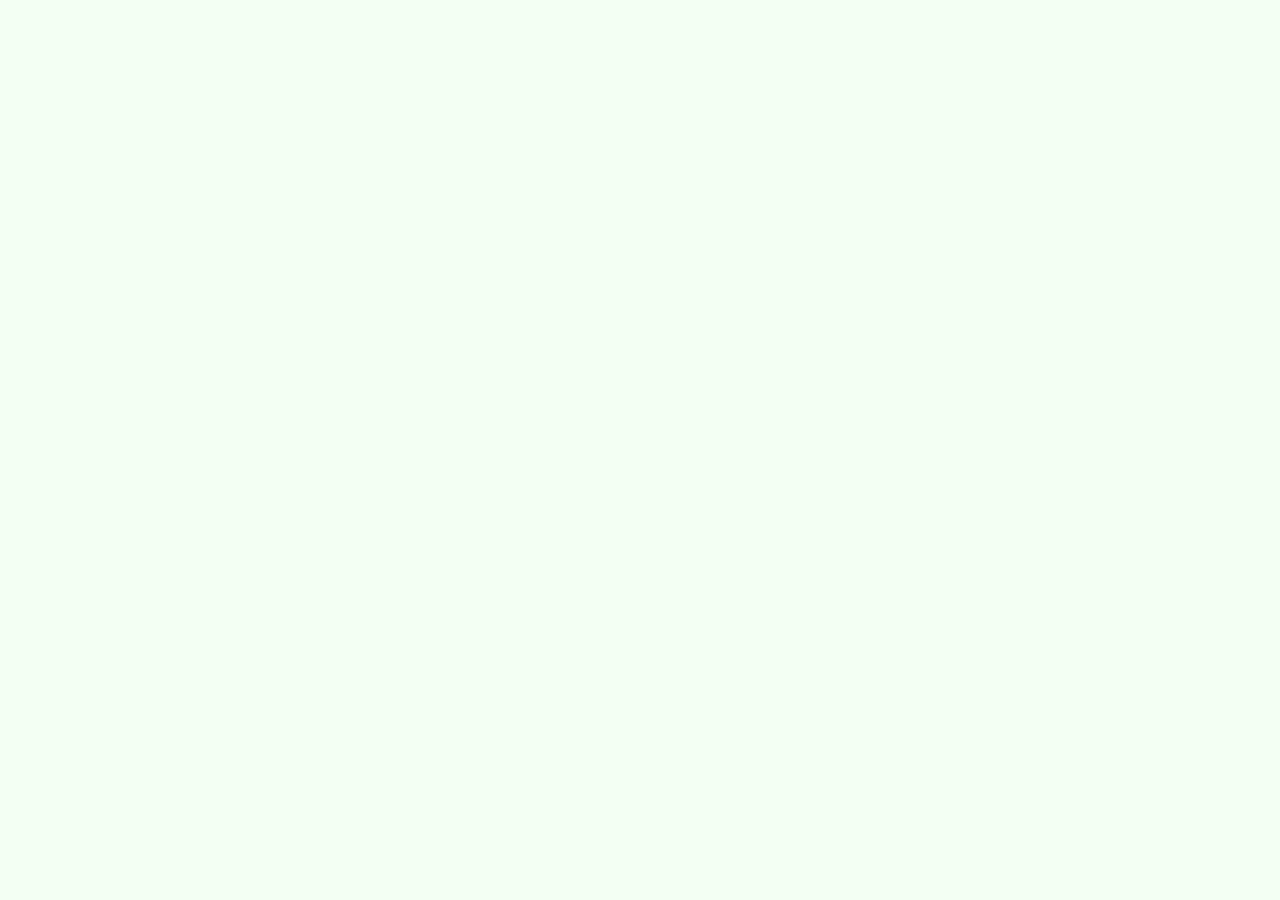
==== lab-b/index.html @ d6c88c3f "folder lab b" ====
<!doctype html>
<html lang="en">
<head>
    <meta charset="UTF-8">
    <meta name="viewport" content="width=device-width, initial-scale=1">
    <title>Imie Nazwisko (00000) - PTW LAB B</title>

    <link rel="stylesheet" href="styles.css" type="text/css">
    <script src="scripts.js" defer></script>
</head>
<body>

</body>
</html>
---- lab-b/styles.css ----
body {
  background-color: #f3fff3;
}
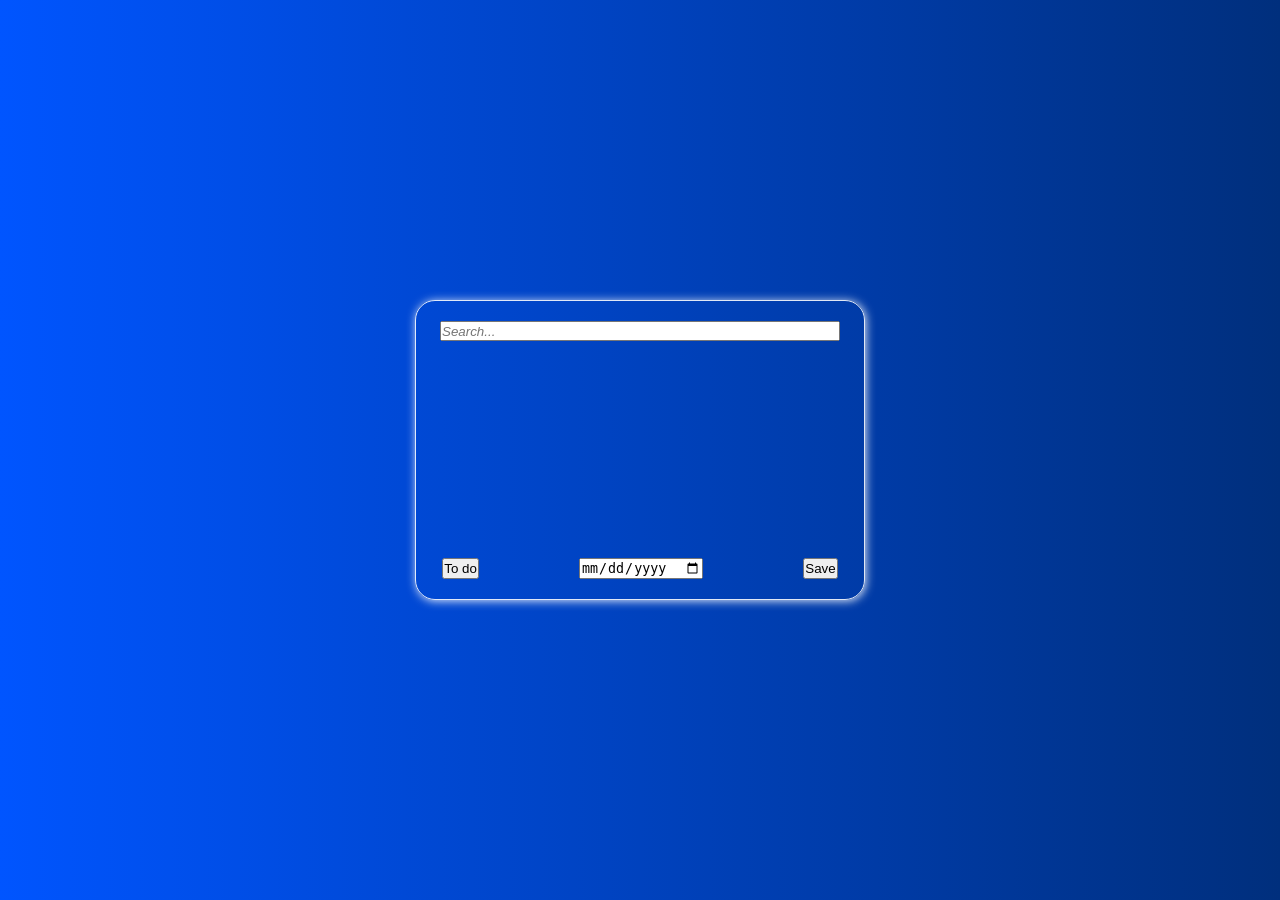
==== commit 9ac76da2: "szkielet i css" ====
--- a/lab-b/index.html
+++ b/lab-b/index.html
@@ -3,12 +3,24 @@
 <head>
     <meta charset="UTF-8">
     <meta name="viewport" content="width=device-width, initial-scale=1">
-    <title>Imie Nazwisko (00000) - PTW LAB B</title>
+    <title>Wiktor Poleszczuk 57831 - PTW LAB B</title>
 
     <link rel="stylesheet" href="styles.css" type="text/css">
     <script src="scripts.js" defer></script>
 </head>
 <body>
 
+<div id="container">
+    <input type="text" id="searchbar" placeholder="Search...">
+    <div id="results">
+
+    </div>
+    <div id="buttons">
+        <input type="button" value="To do" id="toDoButton">
+        <input type="date" id="datePicker">
+        <input type="button" value="Save" id="saveButton">
+    </div>
+</div>
+
 </body>
 </html>
--- a/lab-b/styles.css
+++ b/lab-b/styles.css
@@ -1,3 +1,40 @@
+* {
+  margin: 0 auto;
+  padding: 0;
+  box-sizing: border-box;
+}
+
 body {
-  background-color: #f3fff3;
+  background: linear-gradient(to right, #0055ff, #002f7d);
+  background-size: cover;
+  display: flex;
+  allign-items: center;
+  justify-content: center;
+  height: 100vh;
 }
+
+#container {
+  display: flex;
+  flex-direction: column;
+  align-items: center;
+  justify-content: space-between;
+  border: 1px solid rgba(255, 255, 255, 0.88);
+  padding: 20px;
+  border-radius: 20px;
+  width: 450px;
+  height: 300px;
+  box-shadow: 1px 1px 10px rgba(255, 255, 255, 0.88);
+  margin: auto;
+}
+
+#searchbar {
+  width: 400px;
+  height: 20px;
+  font-weight: lighter;
+  font-style: italic;
+}
+
+#buttons {
+  display: flex;
+  gap: 100px;
+}
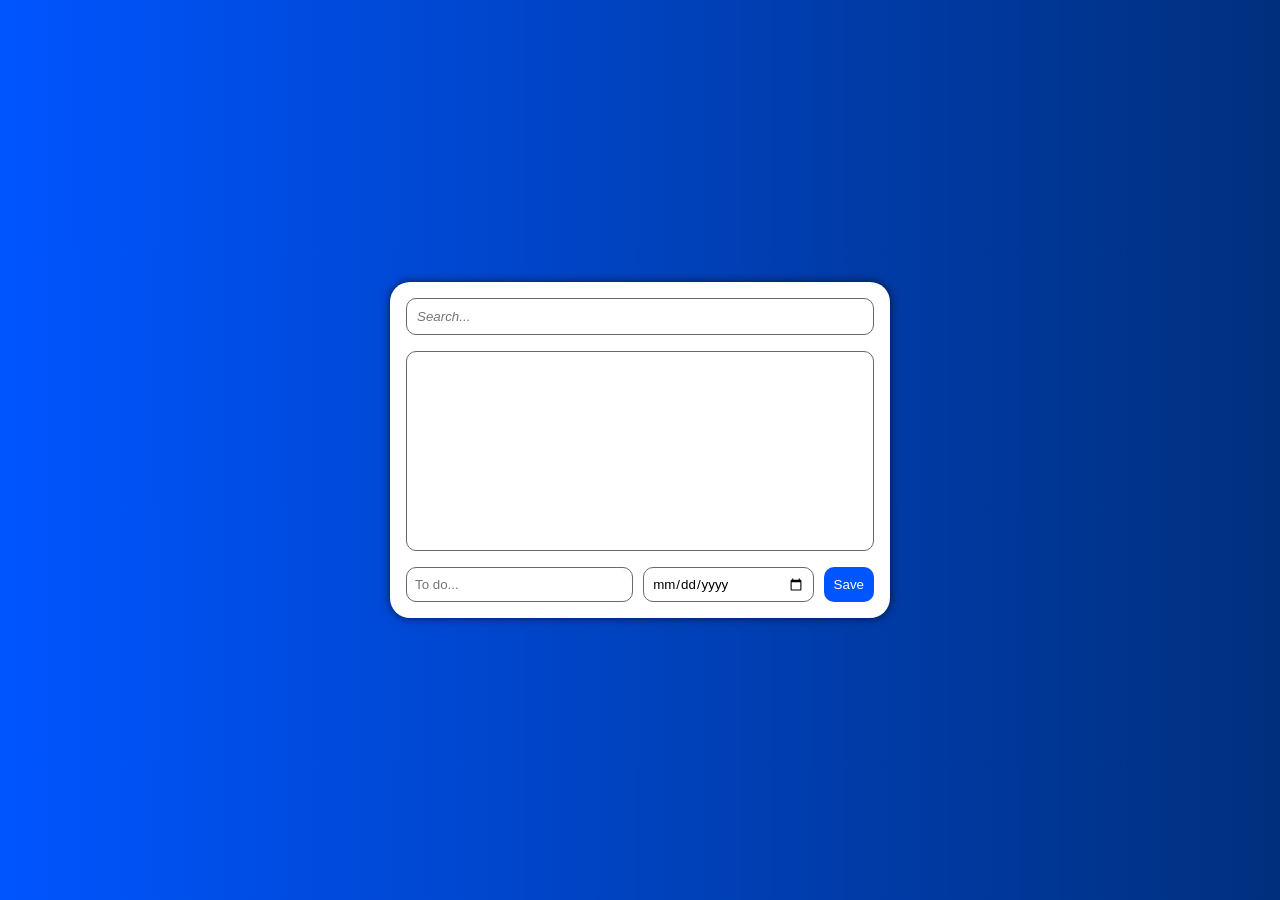
==== commit ffd06015: "lab b" ====
--- a/lab-b/index.html
+++ b/lab-b/index.html
@@ -11,15 +11,19 @@
 <body>
 
 <div id="container">
+
     <input type="text" id="searchbar" placeholder="Search...">
+
     <div id="results">
 
     </div>
+
     <div id="buttons">
-        <input type="button" value="To do" id="toDoButton">
+        <input type="text" id="taskInput" placeholder="To do...">
         <input type="date" id="datePicker">
         <input type="button" value="Save" id="saveButton">
     </div>
+
 </div>
 
 </body>
--- a/lab-b/styles.css
+++ b/lab-b/styles.css
@@ -1,14 +1,14 @@
 * {
-  margin: 0 auto;
+  margin: 0;
   padding: 0;
   box-sizing: border-box;
+  font-family: Arial, sans-serif;
 }
 
 body {
   background: linear-gradient(to right, #0055ff, #002f7d);
-  background-size: cover;
   display: flex;
-  allign-items: center;
+  align-items: center;
   justify-content: center;
   height: 100vh;
 }
@@ -16,25 +16,111 @@
 #container {
   display: flex;
   flex-direction: column;
-  align-items: center;
-  justify-content: space-between;
-  border: 1px solid rgba(255, 255, 255, 0.88);
-  padding: 20px;
+  gap: 16px;
+  background: white;
+  padding: 16px;
   border-radius: 20px;
-  width: 450px;
-  height: 300px;
-  box-shadow: 1px 1px 10px rgba(255, 255, 255, 0.88);
-  margin: auto;
+  width: 500px;
+  box-shadow: 0 0 10px rgba(0, 0, 0, 0.65);
 }
 
 #searchbar {
-  width: 400px;
-  height: 20px;
-  font-weight: lighter;
+  padding: 10px;
+  border-radius: 10px;;
+  border: 1px solid dimgray;
   font-style: italic;
+  width: 100%;
+}
+
+#results {
+  width: 100%;
+  min-height: 200px;
+  max-height: 200px;
+  padding: 10px;
+  border-radius: 10px;
+  overflow-y: auto;
+  border: 1px solid dimgray;
+}
+
+.task {
+  display: grid;
+  grid-template-columns: 50% 40% 10%;
+  align-items: center;
+  padding: 10px;
+  border-bottom: 1px solid darkgrey;
+}
+
+.task:last-child {
+  border-bottom: none;
+}
+
+.task-text {
+  text-align: left;
+  word-break: break-word;
+}
+
+.task button {
+  justify-self: end;
+  border: none;
+  cursor: pointer;
+  width: 40px;
+  padding: 6px;
+  border-radius: 10px;
+  background-color: #0055ff;
+}
+
+.task input {
+  width: auto;
+  padding: 6px;
+  margin: 4px;
+  border-radius: 10px;
+  border: 1px solid #0055ff;
+  outline: none;
+}
+
+.due-date {
+  width: 120px;
+  text-align: center;
+  font-weight: bold;
 }
 
 #buttons {
   display: flex;
-  gap: 100px;
+  justify-content: space-between;
+  gap: 10px;
+  width: 100%;
 }
+
+#taskInput, #datePicker {
+  flex-grow: 1;
+  flex-shrink: 1;
+  padding: 8px;
+  transition: 0.4s ease;
+  border-radius: 10px;
+  border: 1px solid dimgray;
+}
+
+#saveButton {
+  padding: 6px 10px 6px 10px;
+  border-radius: 10px;
+  border: none;
+  background: #0055ff;
+  color: white;
+  cursor: pointer;
+  transition: 0.2s ease;
+}
+
+#saveButton:hover {
+  background: #0040aa;
+}
+
+#datePicker:hover, #taskInput:hover{
+  border: 1px solid #0055ff;
+  background-color: #f1f7ff;
+}
+
+mark {
+  background-color: #0055ff;
+  color: white;
+  font-weight: bold;
+}
